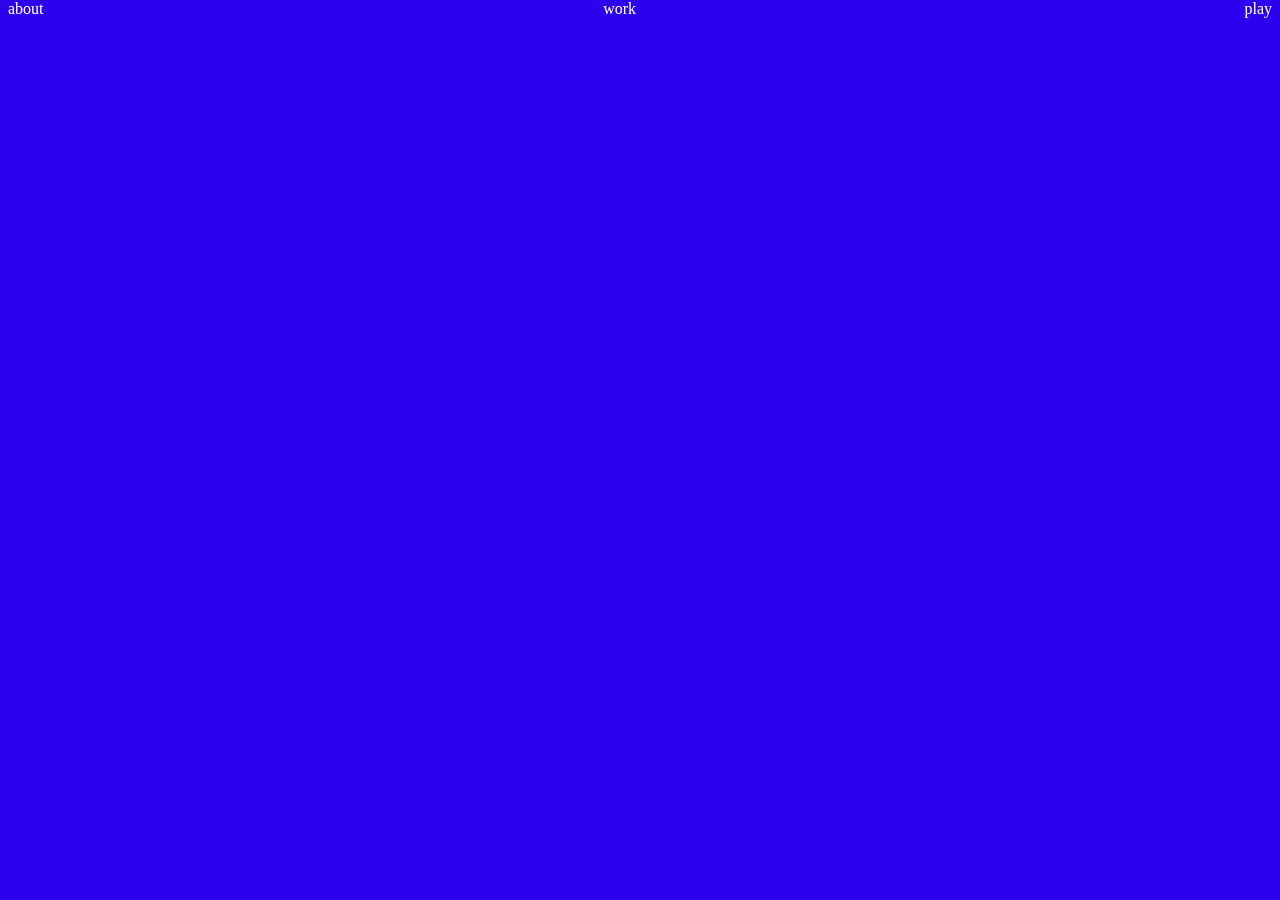
==== index.html @ 7e49668d "Add files via upload" ====
<!DOCTYPE html>
<html>
    <head>
    <meta charset="utf-8">
    <meta name="viewport" content="width=device-width, initial-scale=1.0">
    <link rel="stylesheet" type="text/css" href="style.css">
</head>
<body>
    <div class="nav-wrap-left">
        <a href="./about.html" class="nav-about">about</a>
    </div>
    <div class="nav-wrap-center">
        <a href="./work.html" class="nav-work">work</a>
    </div>
    <div class="nav-wrap-right">
        <a href="./play.html" class="nav-play">play</a>
    </div>

</body>
---- style.css ----
head {
    color: #F3F632;
}
body {
    background-color:  #2E01EE;
    color: white;
}
h1 {
    color: #F3F632;
    font-size: 25px;
    text-align: center;
}
h2 {
    font-size: 23px;
}
.nav-wrap-left {
    position: fixed;
    top: 0;
    left: -1.5%;
    z-index: 5;
    padding: 0 0 0 1.7rem;
    text-decoration: none;
    color: white;
}
.nav-wrap-center {
    position: fixed;
    top: 0;
    left: 45%;
    z-index: 5;
    padding: 0 0 0 1.7rem;
    text-decoration: none;
    color: white;
  }
  .nav-wrap-right {
    position: fixed;
    top: 0;
    right: 8px;
    z-index: 5;
    padding: 0 0 0 1.7rem;
    text-decoration: none;

    color: white;
  }
  .nav-about {
      text-decoration: none;
      color: white;
      align-content: left;
  }
  .nav-about-home {
      text-decoration: none;
      color: red;
      font-weight: bold;
      font-size: 25px;
  }
  .nav-work {
    text-decoration: none;
    color: white;
  }
  .nav-play {
    text-decoration: none;
    color: white;
  }
  img {
      width: 100vh;
      height: 100vh;
  }
  .box{
    display:inline-block;
    height: 100vh;
     width: 49%;
      background-color: blue;
      overflow: scroll;
  }
  .box1{
    display:inline-block;
    height: 100vh;
     width: 49%;
      background-color: blue;
      overflow: fixed;
  }
  
  .box p{
      text-align: center;
  }
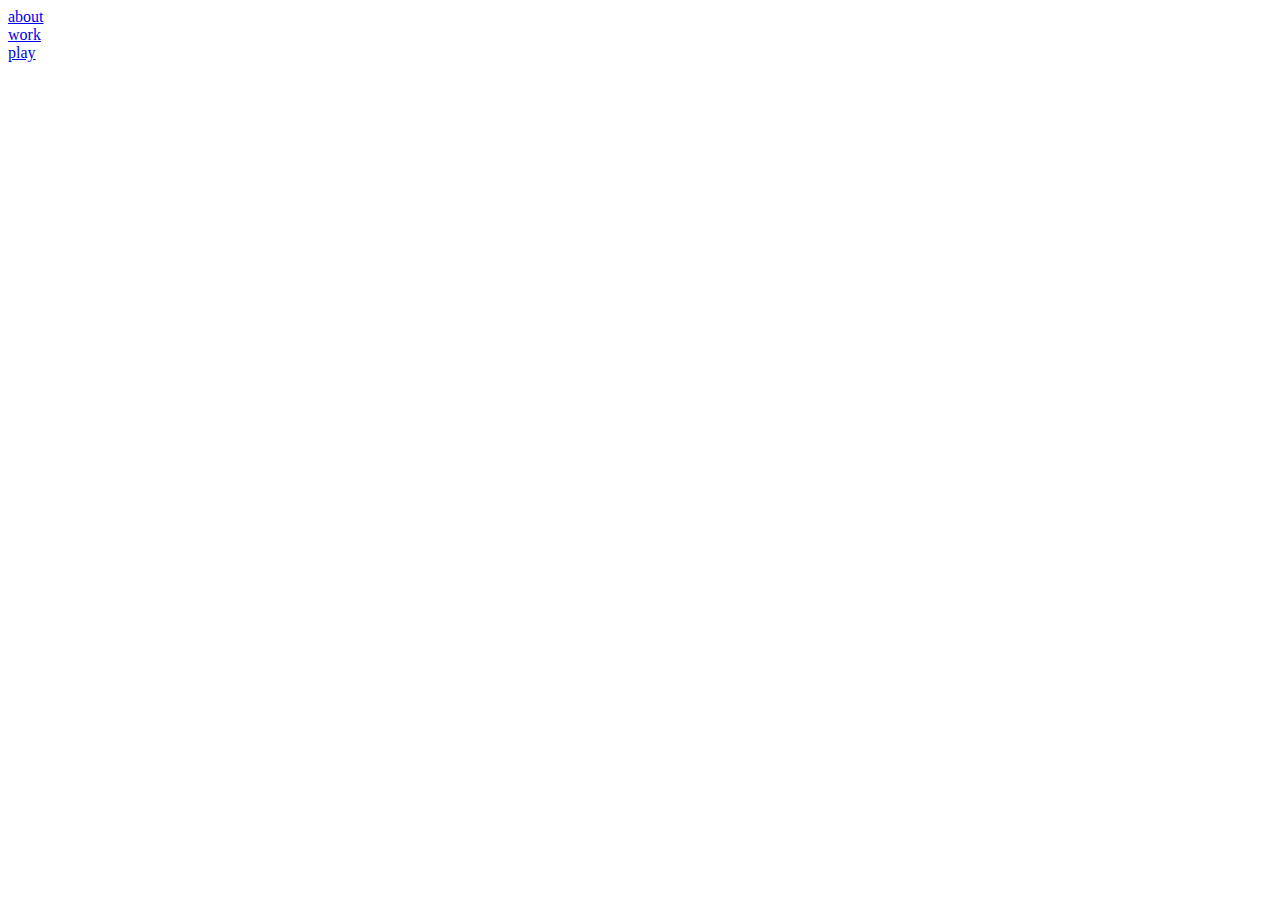
==== commit 71b99f24: "Update index.html" ====
--- a/index.html
+++ b/index.html
@@ -6,6 +6,7 @@
     <link rel="stylesheet" type="text/css" href="style.css">
 </head>
 <body>
+    <main>
     <div class="nav-wrap-left">
         <a href="./about.html" class="nav-about">about</a>
     </div>
@@ -15,8 +16,9 @@
     <div class="nav-wrap-right">
         <a href="./play.html" class="nav-play">play</a>
     </div>
-
+</main>
 </body>
+    
     
 
 
--- a/style.css
+++ b/style.css
@@ -1,3 +1,7 @@
+* {
+    box-sizing: border-box;
+  }
+@media only screen and (max-width: 768px) {
 head {
     color: #F3F632;
 }
@@ -67,18 +71,19 @@
   .box{
     display:inline-block;
     height: 100vh;
-     width: 49%;
-      background-color: blue;
-      overflow: scroll;
+    max-width: 49%;
+    background-color: blue;
+    overflow: scroll;
   }
   .box1{
     display:inline-block;
     height: 100vh;
-     width: 49%;
-      background-color: blue;
-      overflow: fixed;
+    max-width: 49%;
+    background-color: blue;
+    overflow: fixed;
   }
   
   .box p{
       text-align: center;
   }
+}
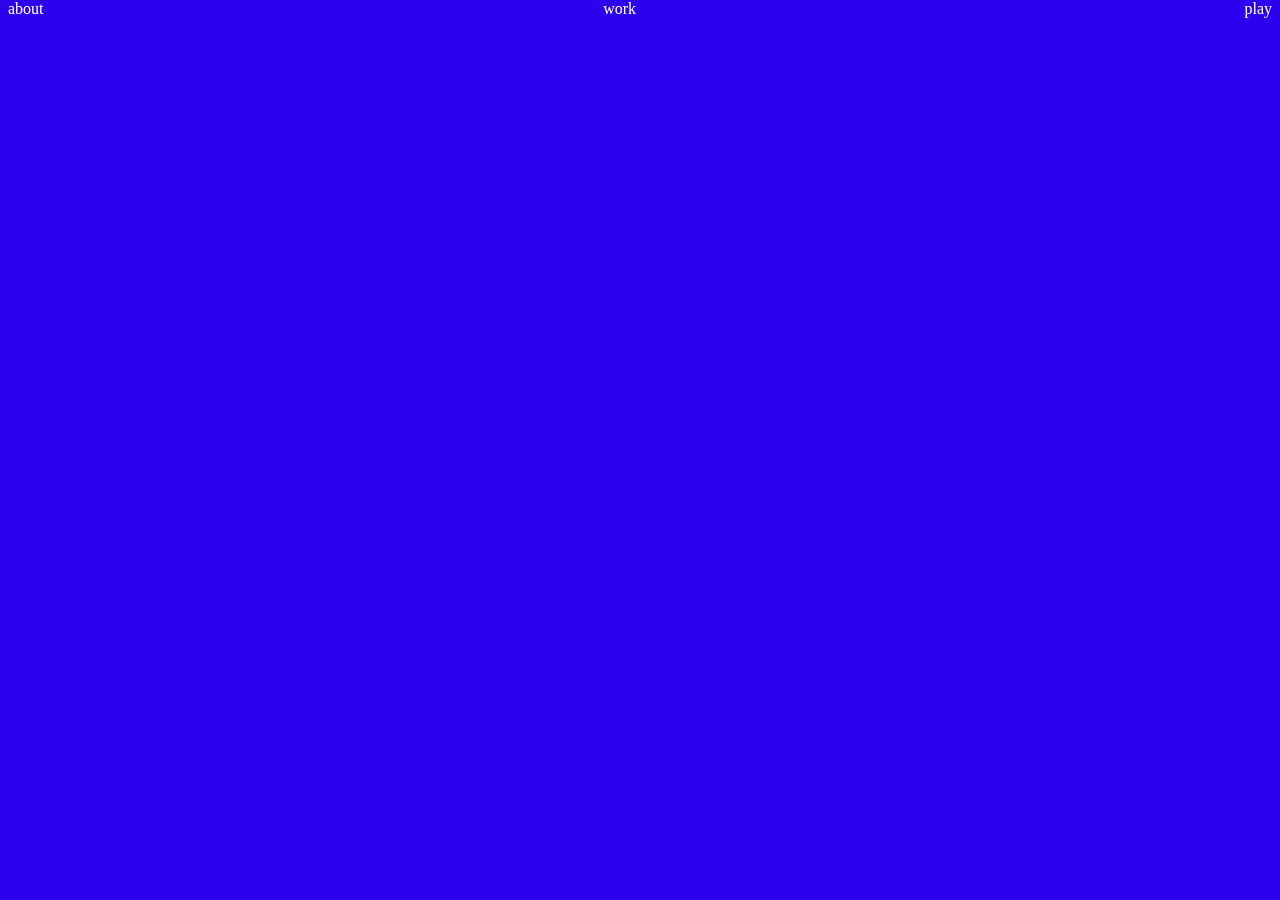
==== commit ffc76560: "Update index.html" ====
--- a/index.html
+++ b/index.html
@@ -19,6 +19,5 @@
 </main>
 </body>
     
-    
 
 
--- a/style.css
+++ b/style.css
@@ -1,7 +1,13 @@
-* {
-    box-sizing: border-box;
+.main {
+    /*Properties for larger screens.*/
+    width: 60%;
+  
+    /* Properties for smaller screens.*/
+    @media (max-width: 800px) {
+      float: none;
+      width: 100%;
+    }
   }
-@media only screen and (max-width: 768px) {
 head {
     color: #F3F632;
 }
@@ -65,9 +71,10 @@
     color: white;
   }
   img {
-      width: 100vh;
-      height: 100vh;
+      max-width: 100%;
+      height:100vh;
   }
+  /* -- about page scroll -------- */
   .box{
     display:inline-block;
     height: 100vh;
@@ -86,4 +93,3 @@
   .box p{
       text-align: center;
   }
-}
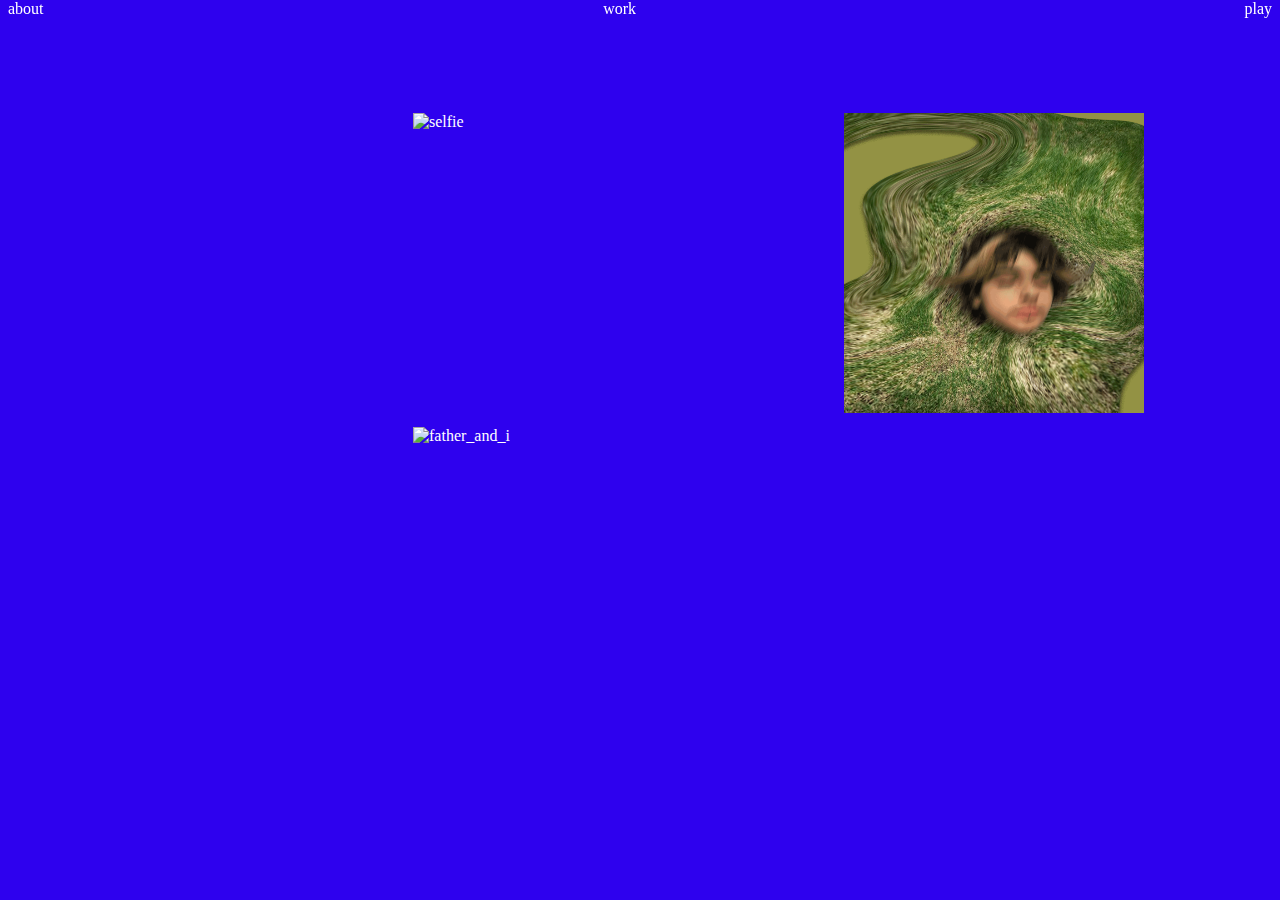
==== commit 27a5bd34: "Update index.html" ====
--- a/index.html
+++ b/index.html
@@ -16,8 +16,17 @@
     <div class="nav-wrap-right">
         <a href="./play.html" class="nav-play">play</a>
     </div>
+    <div class="row">
+        <div class="column">
+            <img src=selfie.png alt="selfie" style="width:100%">
+          </div>
+        <div class="column">
+          <img src=everythingisfake.gif alt="fake" style="width:100%">
+        </div>
+        <div class="column">
+            <img src=dadandme.jpeg alt="father_and_i" style="width:100%">
+          </div>
+      </div>
 </main>
-</body>
-    
 
 
--- a/style.css
+++ b/style.css
@@ -1,19 +1,11 @@
-.main {
-    /*Properties for larger screens.*/
-    width: 60%;
-  
-    /* Properties for smaller screens.*/
-    @media (max-width: 800px) {
-      float: none;
-      width: 100%;
-    }
-  }
+
 head {
     color: #F3F632;
 }
 body {
     background-color:  #2E01EE;
     color: white;
+    overflow: hidden;
 }
 h1 {
     color: #F3F632;
@@ -70,26 +62,109 @@
     text-decoration: none;
     color: white;
   }
-  img {
-      max-width: 100%;
-      height:100vh;
+  /*.box1 img {
+    overflow: hidden;
+    max-width: 100%;
+    height:100vh;
+    position: relative;
+}*/
+.box1 img {
+    overflow: hidden;
+    max-width: 100%;
+    max-height:300vh;
+}
+
+/* -------------------images on home page ---------*/
+@media screen and (max-width: 500px) {
+    .column {
+      width: 100%;
+    }
   }
-  /* -- about page scroll -------- */
-  .box{
+  .column img {
+    position: relative;
+    top: 100px;
+    max-width: 300px;
+    max-height: 300px;
+}
+.column img {
+    position: relative;
+    right: 200px;
+    left: 400px;
+    bottom: 400px;
+    max-width: 300px;
+    max-height: 300px;
+}
+/* Three image containers (use 25% for four, and 50% for two, etc) */
+.column {
+    float: left;
+    width: 33.33%;
+    padding: 5px;
+  }
+  
+  /* Clear floats after image containers */
+  .row::after {
+    content: "";
+    clear: both;
+    display: table;
+  }
+  /* -- 'about page' left fixed, right scroll -------- */
+  /* width */
+  ::-webkit-scrollbar {
+    width: 20px;
+    height: 0px;
+  }
+  
+  /* Track */
+  ::-webkit-scrollbar-track {
+    box-shadow: inset 0 0 5px rgba(95, 95, 95, 0); 
+    border-radius: 10px;
+  }
+   
+  /* Handle */
+  ::-webkit-scrollbar-thumb {
+    background: red; 
+    border-radius: 10px;
+  }
+  
+/* Handle on hover */
+::-webkit-scrollbar-thumb:hover {
+    background: #b30000; 
+  }
+  
+  .box2{
     display:inline-block;
     height: 100vh;
     max-width: 49%;
-    background-color: blue;
+    background-color: #2E01EE;
     overflow: scroll;
   }
   .box1{
     display:inline-block;
     height: 100vh;
-    max-width: 49%;
-    background-color: blue;
-    overflow: fixed;
+    max-width: 50%;
+    background-color: #2E01EE;
+    overflow:  hidden; 
   }
   
-  .box p{
-      text-align: center;
-  }
+  .box2 p{
+    text-align: center;
+}
+/*-----------------------images for work page ------------*/
+.blinking_face img {
+  display: inline-block;
+  height: 100vh;
+}
+
+  .main {
+    /*Properties for larger screens.*/
+    width: 60%;
+    overflow: hidden;
+
+    /* Properties for smaller screens.*/
+    @media (max-width: 800px) {
+      .box1 {
+        float: left;
+        width: 100%;
+    }
+}
+}
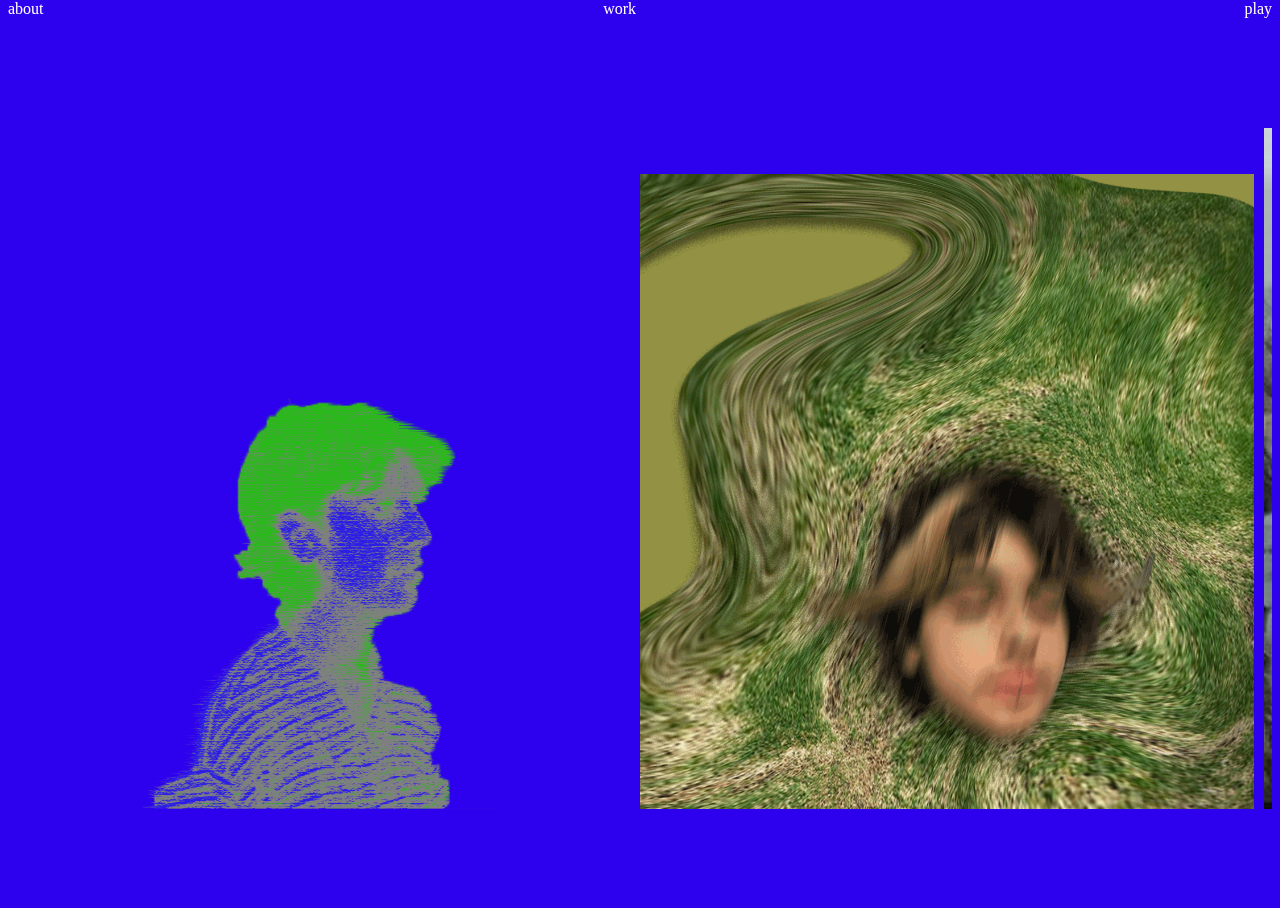
==== commit 30680526: "Update index.html" ====
--- a/index.html
+++ b/index.html
@@ -16,17 +16,28 @@
     <div class="nav-wrap-right">
         <a href="./play.html" class="nav-play">play</a>
     </div>
-    <div class="row">
-        <div class="column">
-            <img src=selfie.png alt="selfie" style="width:100%">
-          </div>
-        <div class="column">
-          <img src=everythingisfake.gif alt="fake" style="width:100%">
+    <!------------------------------images on home screen---->
+    <div class="app">
+        
+        <div class="full hide-scroll">
+      
+          <ul class="hs">
+            <li class="item">
+                <img src=selfie.png alt="selfie" style="width:100%">
+          </li>
+            <li class="item">
+                <img src=everythingisfake.gif alt="fake" style="width:100%">
+            </li>
+            <li class="item">
+                <img src=dadandme.jpeg alt="father_and_i" style="width:100%">
+            </li>
+            <li class="item">test</li>
+            <li class="item">test</li>
+            <li class="item">test</li>
+          </ul>
+      
         </div>
-        <div class="column">
-            <img src=dadandme.jpeg alt="father_and_i" style="width:100%">
-          </div>
+      
+     <!------------------------------end of images on home screen---->
       </div>
 </main>
-
-
--- a/style.css
+++ b/style.css
@@ -1,4 +1,3 @@
-
 head {
     color: #F3F632;
 }
@@ -15,6 +14,95 @@
 h2 {
     font-size: 23px;
 }
+/* -----------------------home screen image container----------*/
+:root {
+  --gutter: 5px;
+}
+
+.app {
+  padding: var(--gutter) 0;
+  display: grid;
+  grid-gap: var(--gutter) 0;
+  grid-template-columns: var(--gutter) 1fr var(--gutter);
+  align-content: start;
+}
+
+.app > * {
+  grid-column: 2 / -2;
+}
+
+.app > .full {
+  grid-column: 1 / -1;
+}
+
+.hs {
+  display: grid;
+  grid-gap: calc(var(--gutter) / 2);
+  grid-template-columns: 1px repeat(6, calc(50% - var(--gutter) * 2)) 10px;
+  grid-template-rows: minmax(150px, 1fr);
+  
+  overflow-x: scroll;
+  scroll-snap-type: x proximity;
+  padding-bottom: calc(.75 * var(--gutter));
+  margin-bottom: calc(-.5 * var(--gutter));
+
+}
+
+.hs:before,
+.hs:after {
+  content: '';
+}
+
+/* Hide scrollbar */
+.hide-scroll {
+  overflow-y: hidden;
+  margin-bottom: calc(-.1 * var(--gutter));
+}
+
+
+/* Demo styles */
+
+html,
+body {
+  height: 100%;
+}
+
+body {
+  display: grid;
+  place-items: center;
+  background: #2E01EE;
+}
+
+ul {
+  list-style: none;
+  padding: 0;
+}
+
+h1,
+h2,
+h3 {
+  margin: 0;
+}
+
+.app {
+  width: 1fr;
+  height: 700px;
+  background: transparent;
+  overflow-y: scroll;
+}
+
+.hs > li,
+.item {
+  scroll-snap-align: center;
+  padding: calc(var(--gutter) / 2 * 1.5);
+  display: flex;
+  flex-direction: column;
+  justify-content: center;
+  align-items: center;
+  background: transparent;
+  border-radius: 8px;
+}
+/*----------------------------end of img container home screen*/
 .nav-wrap-left {
     position: fixed;
     top: 0;
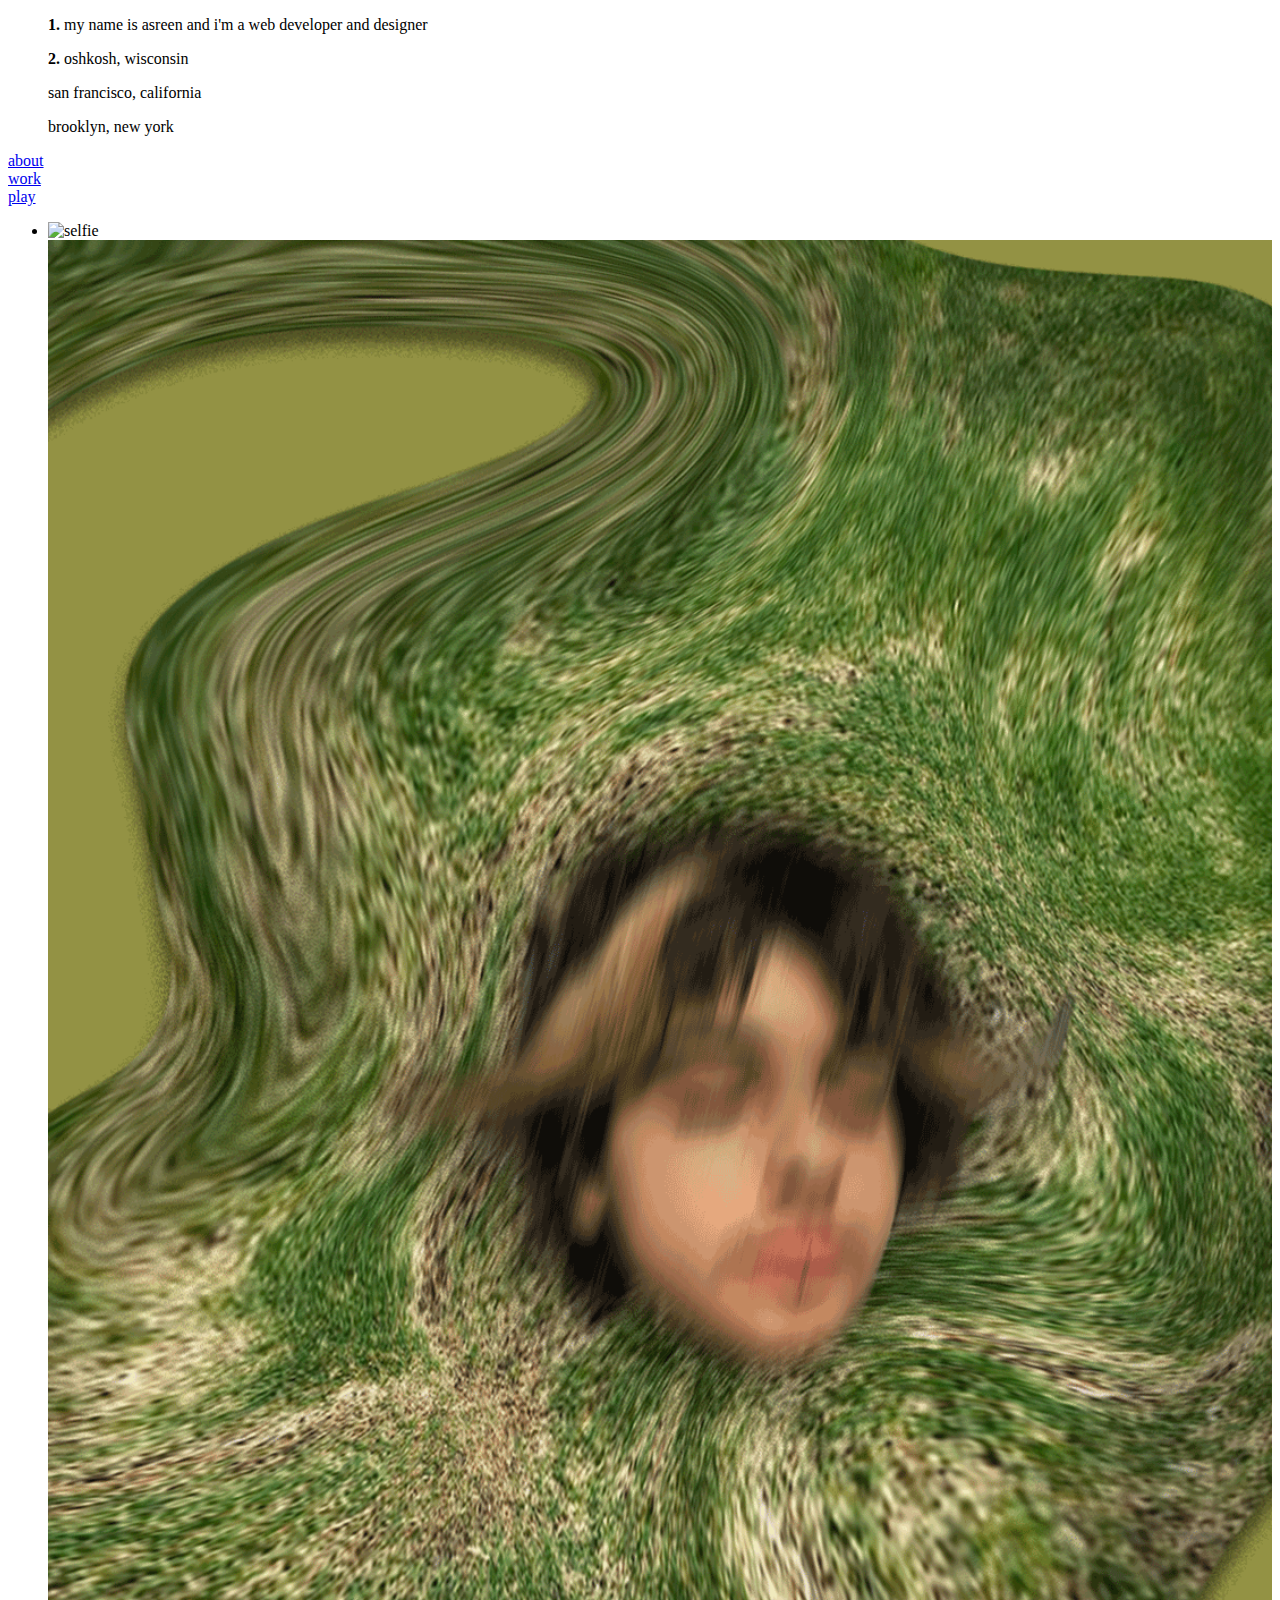
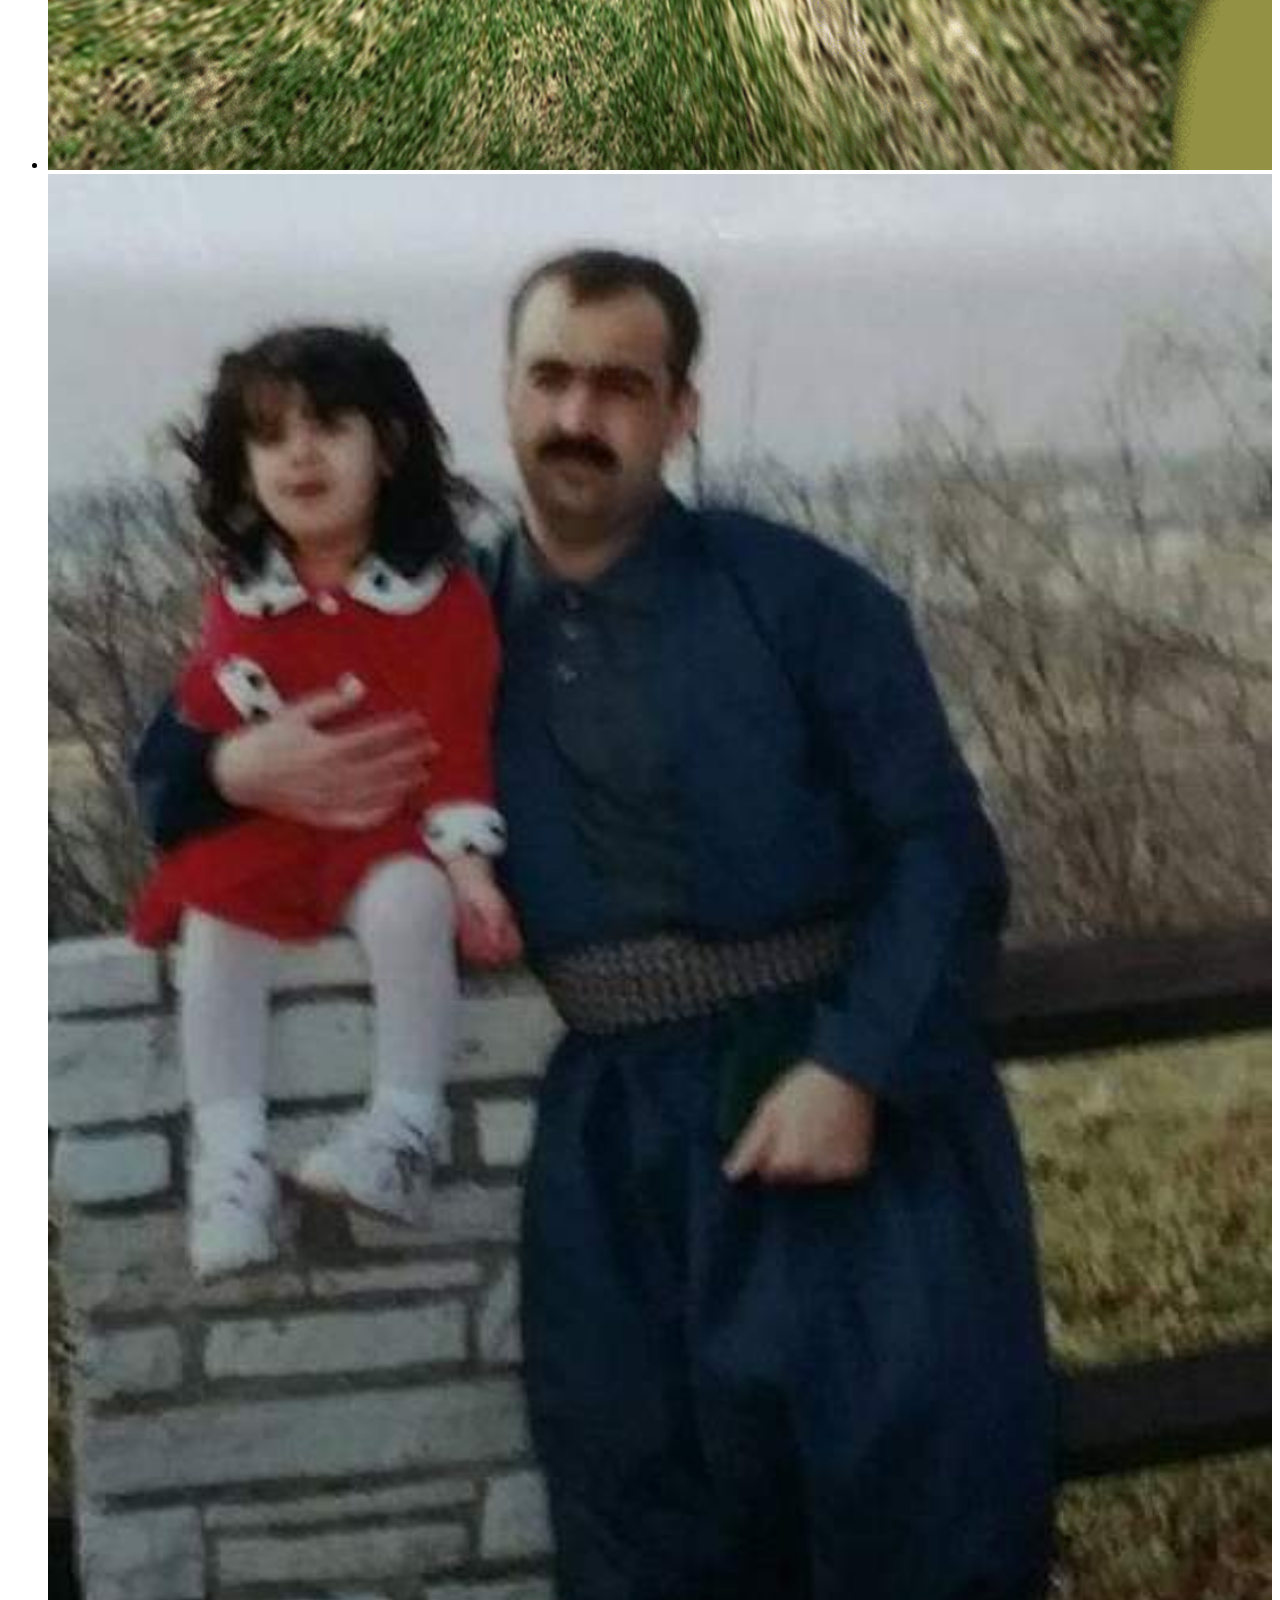
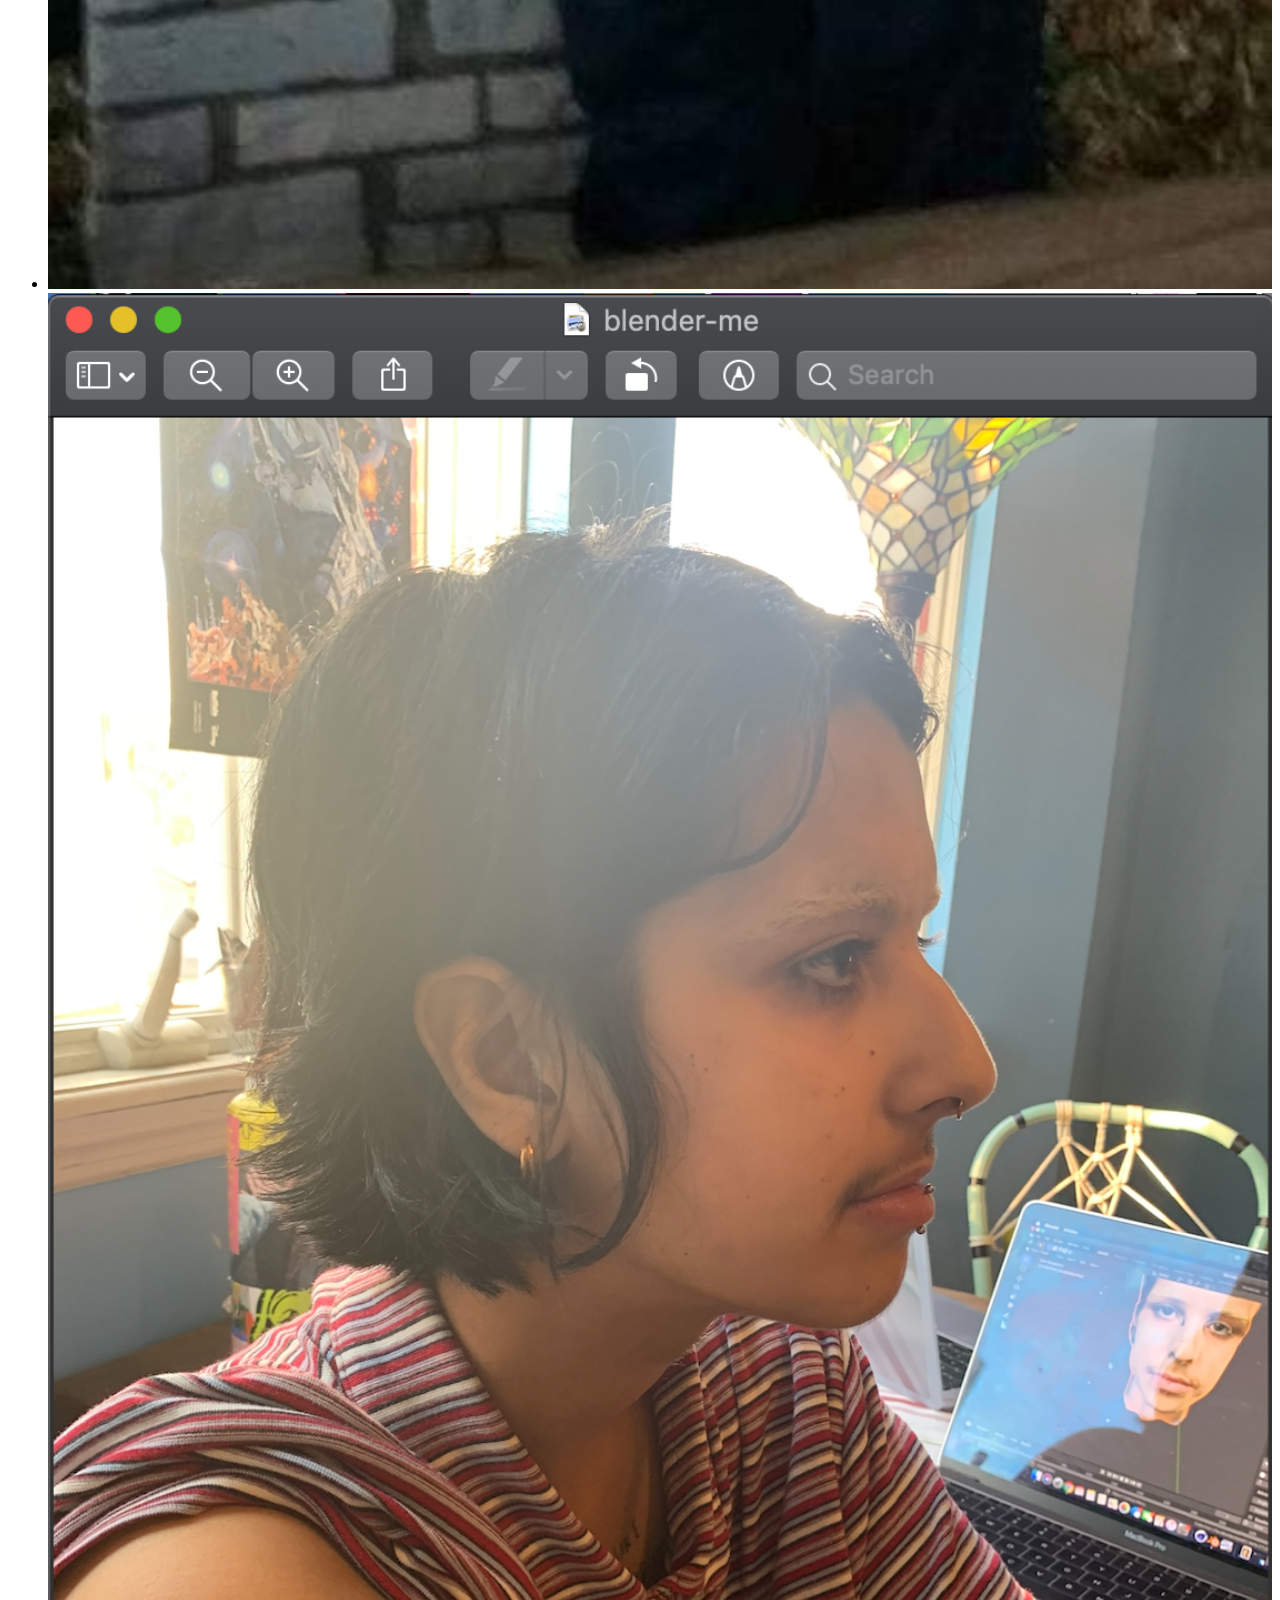
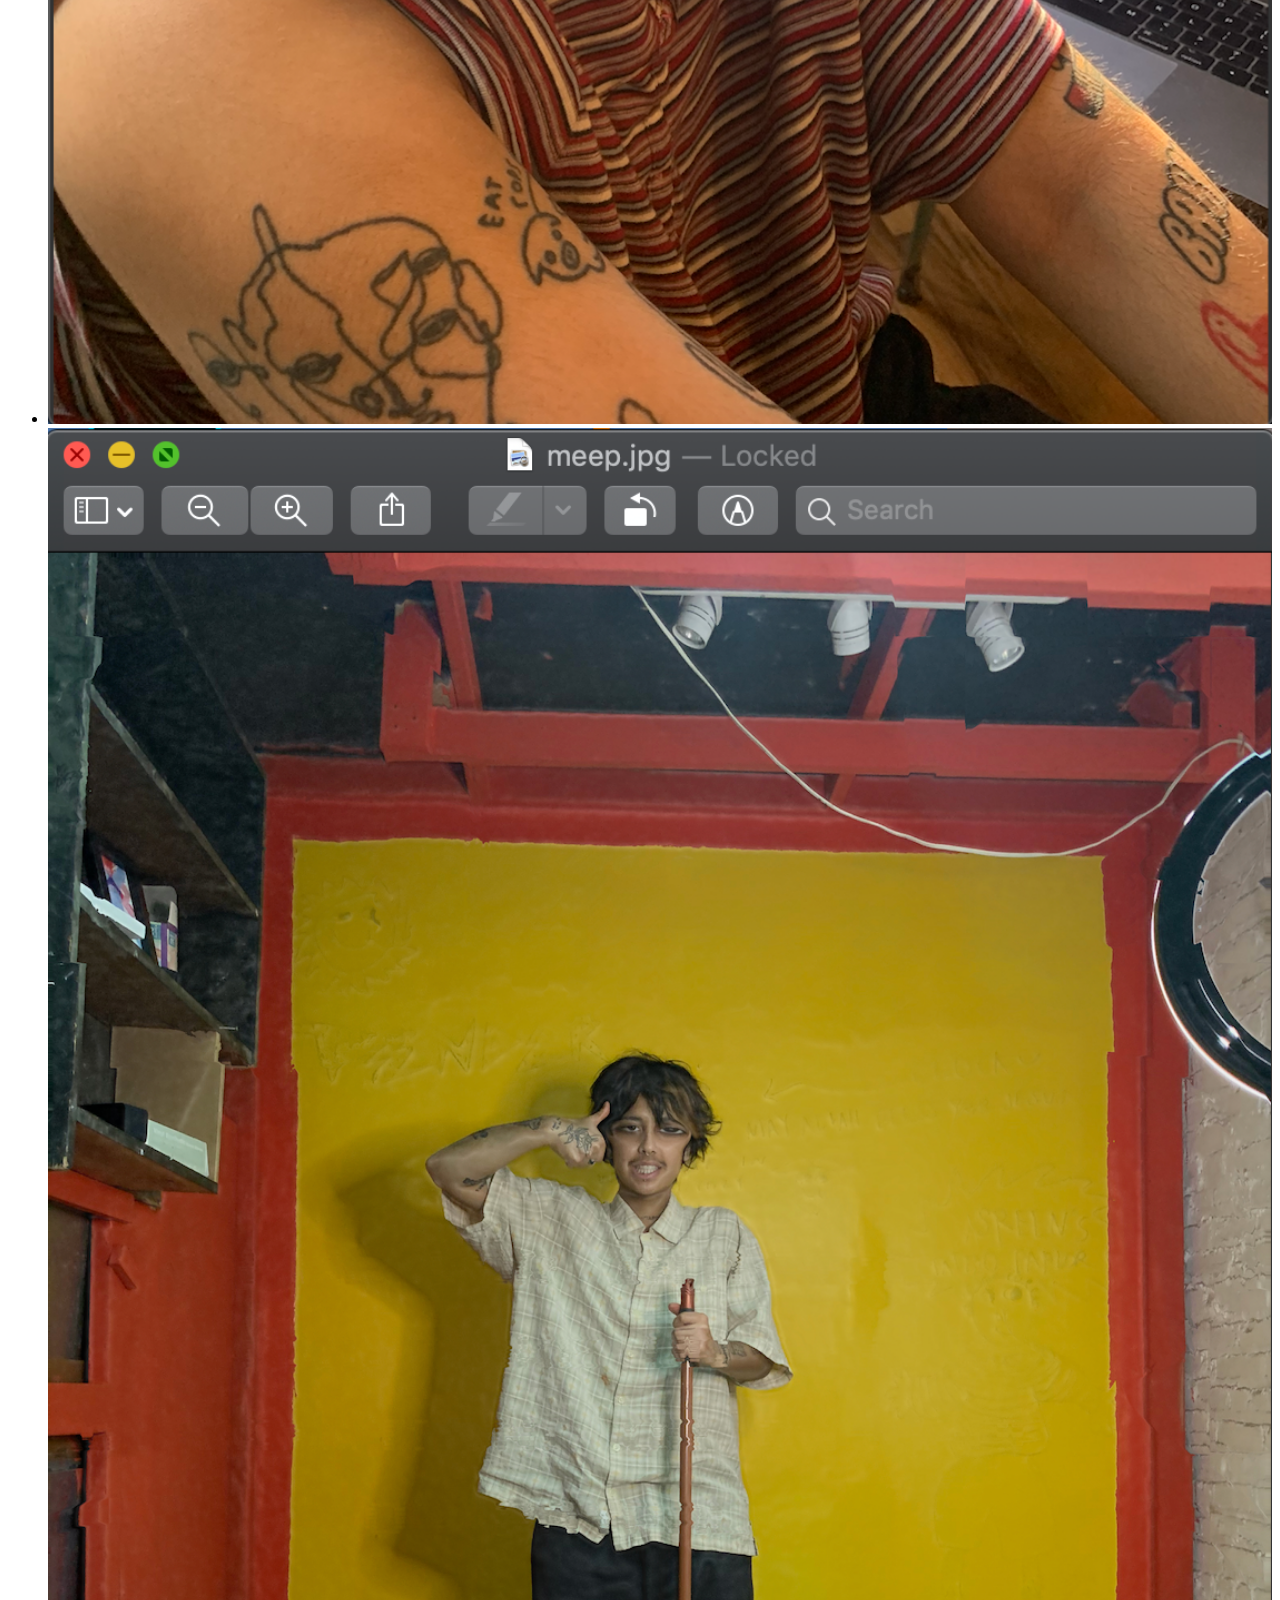
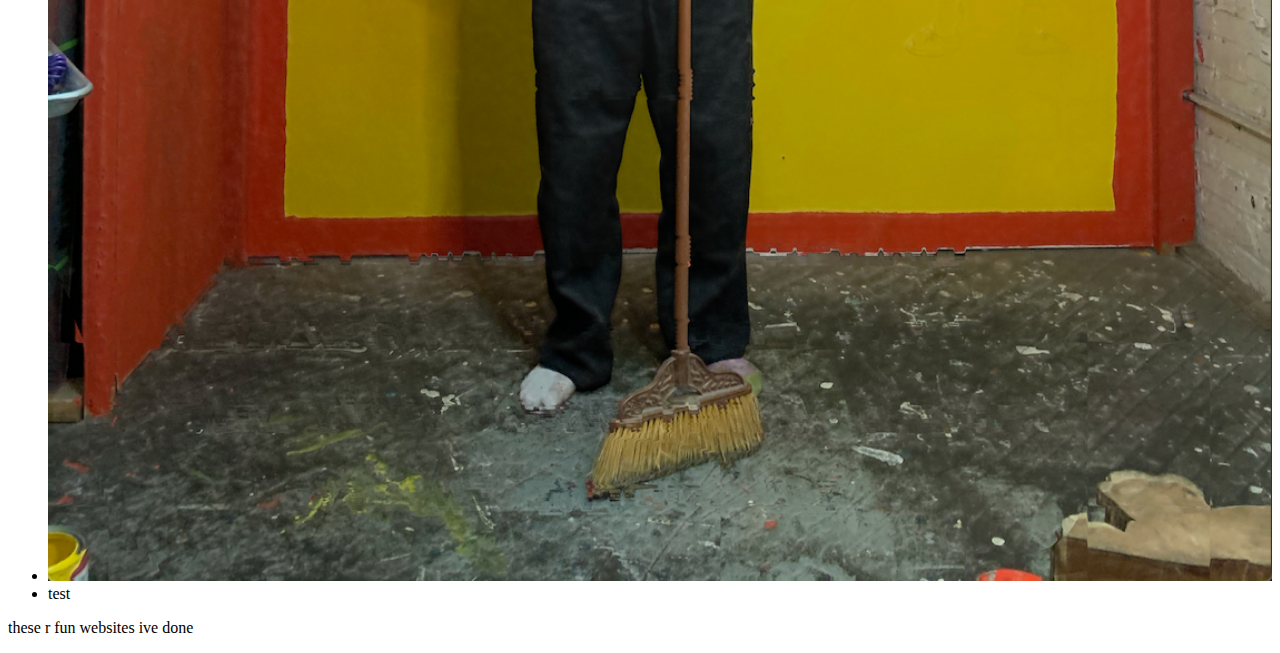
==== commit 12079e73: "Add files via upload" ====
--- a/index.html
+++ b/index.html
@@ -6,7 +6,14 @@
     <link rel="stylesheet" type="text/css" href="style.css">
 </head>
 <body>
+
     <main>
+        <div class=About-me><p>
+            <ul><strong>1.</strong> my name is asreen and i'm a web developer and designer</ul>
+            <ul><strong>2. </strong><span class="place-i-lived">oshkosh, wisconsin </span> </ul>
+    <ul class="place-i-lived">san francisco, california</ul>
+<ul>brooklyn, new york</p> </ul></div>
+<div class="tabs">
     <div class="nav-wrap-left">
         <a href="./about.html" class="nav-about">about</a>
     </div>
@@ -16,6 +23,7 @@
     <div class="nav-wrap-right">
         <a href="./play.html" class="nav-play">play</a>
     </div>
+</div>
     <!------------------------------images on home screen---->
     <div class="app">
         
@@ -31,8 +39,12 @@
             <li class="item">
                 <img src=dadandme.jpeg alt="father_and_i" style="width:100%">
             </li>
-            <li class="item">test</li>
-            <li class="item">test</li>
+            <li class="item">
+                <img src="blenderme.png" alt="me-on-blender" style="width:100%">
+            </li>
+            <li class="item">
+                <img src="mcds.png" alt="my studio" style="width:100%">
+            </li>
             <li class="item">test</li>
           </ul>
       
@@ -40,4 +52,13 @@
       
      <!------------------------------end of images on home screen---->
       </div>
+      
 </main>
+<div class="websites-ive-done">
+    <p>these r fun websites ive done</p>
+</div>
+
+<script src="https://ajax.googleapis.com/ajax/libs/jquery/3.6.0/jquery.min.js"></script>
+<script src="index.js" charset="utf-8"></script>
+</body>
+</html>
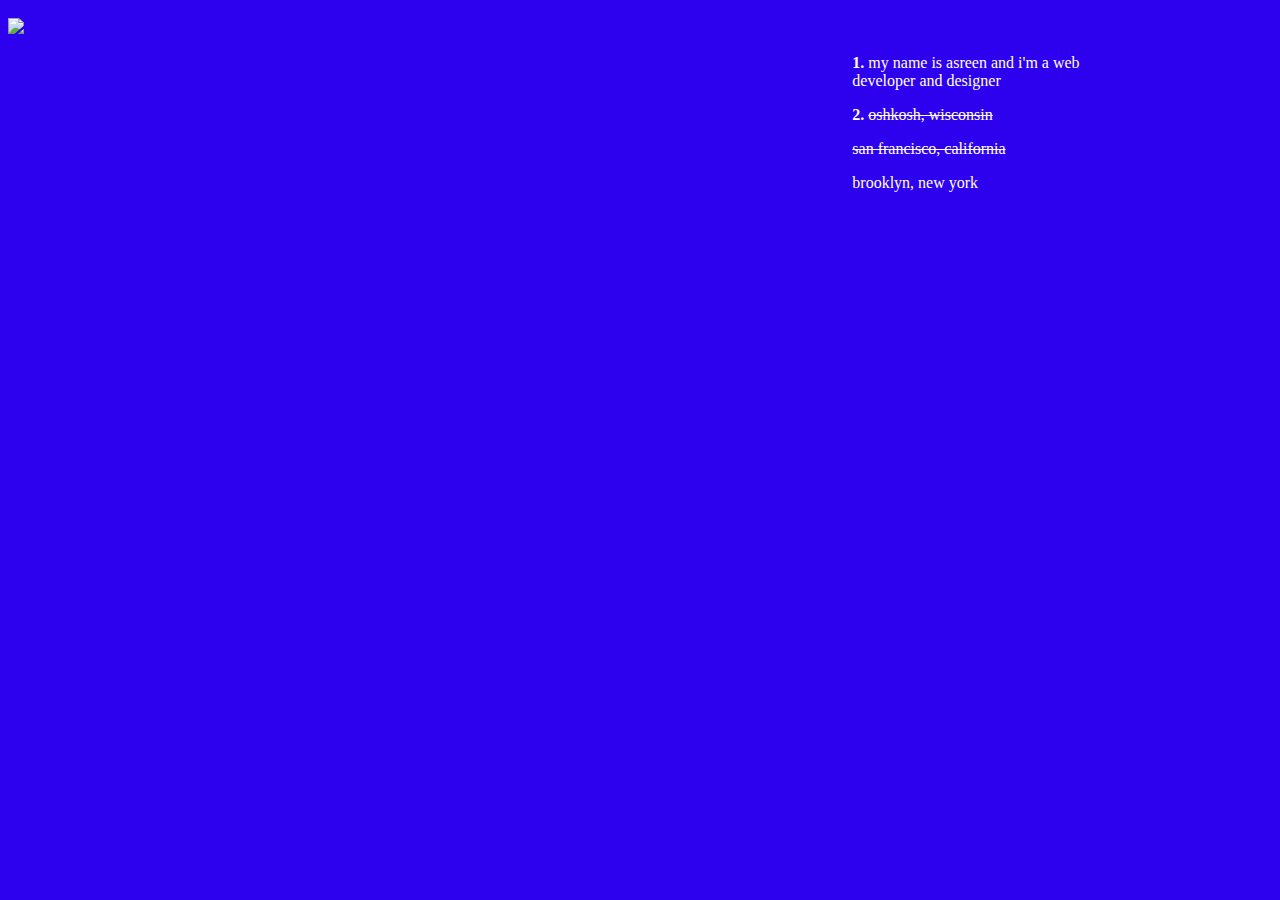
==== commit 6d7f827b: "Add files via upload" ====
--- a/index.html
+++ b/index.html
@@ -8,12 +8,22 @@
 <body>
 
     <main>
+        <div class="top-container">
+        <div class="image-home">
+            <img id="me-home" src="stickyfingers.png">
+        </div>
         <div class=About-me><p>
             <ul><strong>1.</strong> my name is asreen and i'm a web developer and designer</ul>
             <ul><strong>2. </strong><span class="place-i-lived">oshkosh, wisconsin </span> </ul>
-    <ul class="place-i-lived">san francisco, california</ul>
-<ul>brooklyn, new york</p> </ul></div>
-<div class="tabs">
+            <ul class="place-i-lived">san francisco, california</ul>
+            <ul>brooklyn, new york</p> </ul>
+            <!-- <ul><strong>3.</strong> sites ive built</ul>
+            <a href="https://www.bensuster.com/">ben suster</a><br><br>
+            <a href="https://asreenz.github.io/hayessite/">hayes dunlap</a><br><br> -->
+            
+        </div>
+
+<!-- <div class="tabs">
     <div class="nav-wrap-left">
         <a href="./about.html" class="nav-about">about</a>
     </div>
@@ -23,40 +33,8 @@
     <div class="nav-wrap-right">
         <a href="./play.html" class="nav-play">play</a>
     </div>
-</div>
-    <!------------------------------images on home screen---->
-    <div class="app">
-        
-        <div class="full hide-scroll">
-      
-          <ul class="hs">
-            <li class="item">
-                <img src=selfie.png alt="selfie" style="width:100%">
-          </li>
-            <li class="item">
-                <img src=everythingisfake.gif alt="fake" style="width:100%">
-            </li>
-            <li class="item">
-                <img src=dadandme.jpeg alt="father_and_i" style="width:100%">
-            </li>
-            <li class="item">
-                <img src="blenderme.png" alt="me-on-blender" style="width:100%">
-            </li>
-            <li class="item">
-                <img src="mcds.png" alt="my studio" style="width:100%">
-            </li>
-            <li class="item">test</li>
-          </ul>
-      
-        </div>
-      
-     <!------------------------------end of images on home screen---->
-      </div>
-      
-</main>
-<div class="websites-ive-done">
-    <p>these r fun websites ive done</p>
-</div>
+</div> -->
+
 
 <script src="https://ajax.googleapis.com/ajax/libs/jquery/3.6.0/jquery.min.js"></script>
 <script src="index.js" charset="utf-8"></script>
--- a/style.css
+++ b/style.css
@@ -0,0 +1,132 @@
+head, h1 {
+  color: #F3F632;
+}
+body {
+  background-color:  #2E01EE;
+  color: white;   
+}
+a{
+  text-decoration: none;
+  color:white;
+}
+h1 {
+  font-size: 25px;
+  text-align: center;
+}
+h2 {
+  font-size: 23px;
+}
+ul {
+  list-style: none;
+  padding: 0;
+}
+.top-container{
+  display:grid;
+  grid-template-columns: 2fr 1fr;
+  grid-gap: 5px;
+}
+#me-home{
+  grid-area:myface;
+  padding-top: 10px;
+  width:100%;
+}
+.About-me{
+  display:block;
+  width:250px;
+  margin-top:30px;
+}
+.place-i-lived{
+  text-decoration: line-through;
+}
+/* TOP TABS */
+.nav-wrap-left, .nav-wrap-center, .nav-wrap-right{
+  position: fixed;
+  top:0;
+  padding: 0 0 0 1.7rem;
+  color: white;
+  text-decoration: none;
+  z-index: 5;
+}
+.nav-wrap-left {
+    left: -1.5%;
+}
+.nav-wrap-center {
+    left: 45%;
+  }
+  .nav-wrap-right {
+    right: 8px;
+  }
+
+  .nav-about {
+      align-content: left;
+  }
+  .nav-about-home {
+      color: red;
+      font-weight: bold;
+      font-size: 25px;
+  }
+  
+/* SCROLLBAR  */
+  /* width */
+  ::-webkit-scrollbar {
+    width: 20px;
+    height: 0px;
+  }
+  
+  /* Track */
+  ::-webkit-scrollbar-track {
+    box-shadow: inset 0 0 5px rgba(95, 95, 95, 0); 
+    border-radius: 10px;
+  }
+   
+  /* Handle */
+  ::-webkit-scrollbar-thumb {
+    background: red; 
+    border-radius: 10px;
+  }
+  
+/* Handle on hover */
+::-webkit-scrollbar-thumb:hover {
+    background: #b30000; 
+  }
+  
+/*-----------------------------play section------------*/
+.play_container{
+  width:400px;
+}
+.blinking-face{
+  width:100%;
+}
+  /* ----------------------------------------mohnish bday page */
+  .mohnish-pg{
+    display: inline-block;
+    height:100vh;
+  }
+  .my-face{width:100%;}
+
+  .gif-mohnish{
+    width:500px;
+    height:600px;
+  }
+  .h-mohnish, .a-mohnish, .p-mohnish, .y-mohnish, .b-mohnish, .i-mohnish, .r-mohnish, .t-mohnish, .d-mohnish{
+    width:200px;
+  }
+  .birthday-figures{
+    display: inline-block;
+    height:100%;
+    width:150vh;
+  }
+/*-------------------------media properties------------*/
+
+  .main {
+    /*Properties for larger screens.*/
+    width: 60%;
+    overflow: hidden;
+  }
+    /* Properties for smaller screens.*/
+    @media (max-width: 800px) {
+      .box1 {
+        float: left;
+        width: 100%;
+    }
+}
